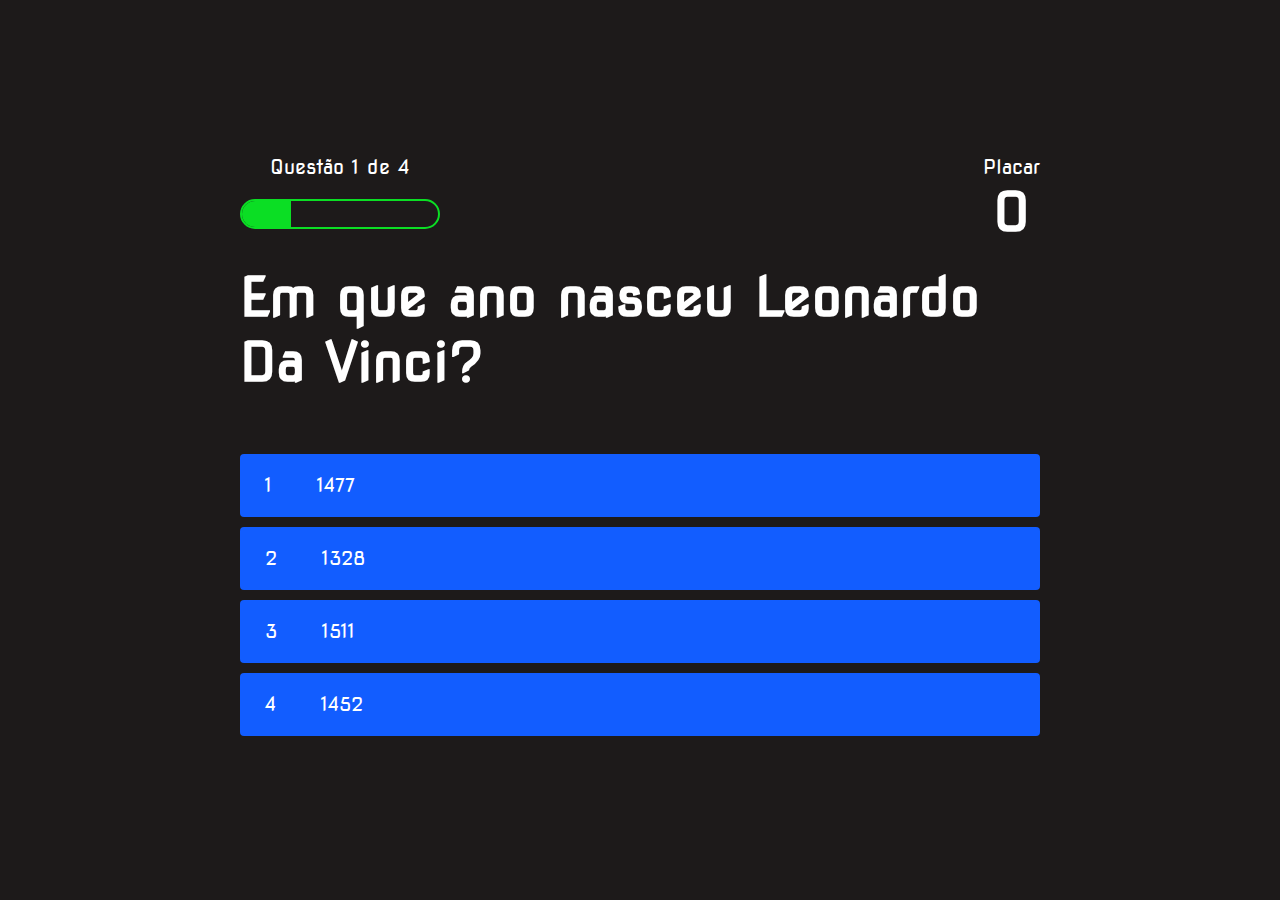
==== game.html @ c3157d64 "Commitando o projeto completo" ====
<!DOCTYPE html>
<html>
	<head>
		<meta charset="UTF-8">
		<meta name="viewport" content="width=device-width, initial-scale=1.0">
		<link rel="stylesheet" type="text/css" href="style.css">
		<link rel="stylesheet" type="text/css" href="game.css">
		<title>Quiz Page</title>
	</head>
	<body>
		<div class="container">
			<div id="game" class="justify-center flex-column">
				<div id="hud">
					<div class="hud-item">
						<p id="progressText" class="hud-prefix">Progresso</p>
						<div id="progressBar">
							<div id="progressBarFull"></div>
						</div>
					</div>
					<div class="hud-item">
						<p class="hud-prefix">Placar</p>
						<h1 class="hud-main-text" id="score">0</h1>
					</div>
				</div>

				<h1 id="question">Marque a alternativa correta</h1>
				<h2 id="right-answer"></h2>
				<div class="choice-container">
					<p class="choice-prefix">1</p>
					<p class="choice-text" data-number="1">Choice</p>
				</div>
				<div class="choice-container">
					<p class="choice-prefix">2</p>
					<p class="choice-text" data-number="2">Choice 2</p>
				</div>
				<div class="choice-container">
					<p class="choice-prefix">3</p>
					<p class="choice-text" data-number="3">Choice 3</p>
				</div>
				<div class="choice-container">
					<p class="choice-prefix">4</p>
					<p class="choice-text" data-number="4">Choice 4</p>
				</div>
			</div>
		</div>
		<script type="text/javascript" src="game.js"></script>
	</body>
</html>
---- style.css ----
@import url('https://fonts.googleapis.com/css2?family=Nova+Square&display=swap');

:root{
	background-color: rgb(29,26,26);
}

* {
	box-sizing: border-box;
	padding: 0;
	margin: 0;
	font-size: 62.5%;
	font-family: 'Nova Square', cursive;
}

h1 {
	font-size: 5.4rem;
	color: white;
	margin-bottom: 2rem;
}

h2 {
	font-size: 4.2rem;
	margin-bottom: 4rem;
}

.container {
	width: 100vw;
	height: 100vh;
	display: flex;
	justify-content: center;
	align-items: center;
	max-width: 80rem;
	margin: 0 auto;
	padding: 2rem;
}

.flex-column {
	display: flex;
	flex-direction: column;
}

.flex-center {
	justify-content: center;
	align-items: center;
}

.justify-center {
	justify-content: center;
}

.text-center {
	text-align: center;
}

.hidden {
	display: none;
}

.btn {
	font-size: 2.4rem;
	padding: 2rem 0;
	width: 30rem;
	text-align: center;
	margin-bottom: 1rem;
	text-decoration: none;
	color: rgb(28,26,26);
	background: linear-gradient(90deg, rgb(18,92,255) 0%, rgb(0,102,255) 100%);
	border-radius: 4px;
}

.btn:hover {
	cursor: pointer;
	box-shadow: 0 0.4rem 1.4rem 0 rgba(0,114,244,0.6);
	transition: transform 150ms;
	transform: scale(1.03);
}

.btn[disabled]:hover {
	cursor: not-allowed;
	box-shadow: none;
	transform:  none;
}

#highscore-btn {
	background: linear-gradient(90deg, rgb(255,247,9) 0%, rgb(240,221,6) 100%);
}

#highscore-btn:hover {
	box-shadow: 0 0.4rem 1.4rem 0 rgb(255,25,0,0.5);
}

.fa-crown {
	font-size: 2.5rem;
	margin-left: 1rem;
}

.end-form-container {
	width: 100%;
	display: flex;
	flex-direction: column;
	align-items: center;
	max-width: 30rem;
}

input {
	margin-bottom: 1rem;
	width: 20rem;
	padding: 1.5rem;
	font-size: 1.8rem;
	border: none;
	box-shadow: 0 0.1rem 1.4rem 0 rgba(86,185,235,0.5);
}

input::placeholder {
	color: white;
}

#username {
	margin-bottom: 3rem;
	width: 100%;
	outline: none;
}

#end-text {
	font-size: 2.4rem;
	color: white;
	text-align: center;
}

#saveScoreBtn {
	border: none;
}

.fa-home {
	margin-left: 1rem;
	font-size: 2rem;
	color: rgb(28,26,26);
}
---- game.css ----
body {
	color: white;
}

.choice-container {
	display: flex;
	margin-bottom: 1rem;
	width: 100%;
	border-radius: 4px;
	background: rgb(18,93,255);
	font-size: 3rem;
	min-width: 80rem;
}

.choice-container:hover {
	cursor: pointer;
	box-shadow: 0 0.4rem 1.4rem 0 regba(6,103,247, 0.5);
	transform: scale(1.02);
	transition: transform 100ms;
}

.choice-prefix {
	padding: 2rem 2.5rem;
	color: white
}

.choice-text {
	padding: 2rem;
	width: 100%;
}

.correct {
	background: linear-gradient(32deg, rgba(11,223,36) 0%, rgba(41,232,111) 100%);
}

.incorrect {
	background: linear-gradient(32deg, rgba(230,29,1) 0%, rgba(224,11,11,1) 100%);
}


#hud {
	display: flex;
	justify-content: space-between;
}

#right-answer {
	font-size: 3rem;
}

.hud-prefix {
	text-align: center;
	font-size: 2rem;
}

.hud-main-text {
	text-align: center;
}

#progressBar {
	width: 20rem;
	height: 3rem;
	border: 0.2rem solid rgb(11,222,36);
	margin-top: 2rem;
	border-radius: 50px;
	overflow: hidden;
}

#progressBarFull {
	height: 100%;
	background: rgb(11,222,36);
	width: 0%;
}

@media screen and (max-width: 768px) {
	.choice-container {
		min-width: 40rem;
	}
}
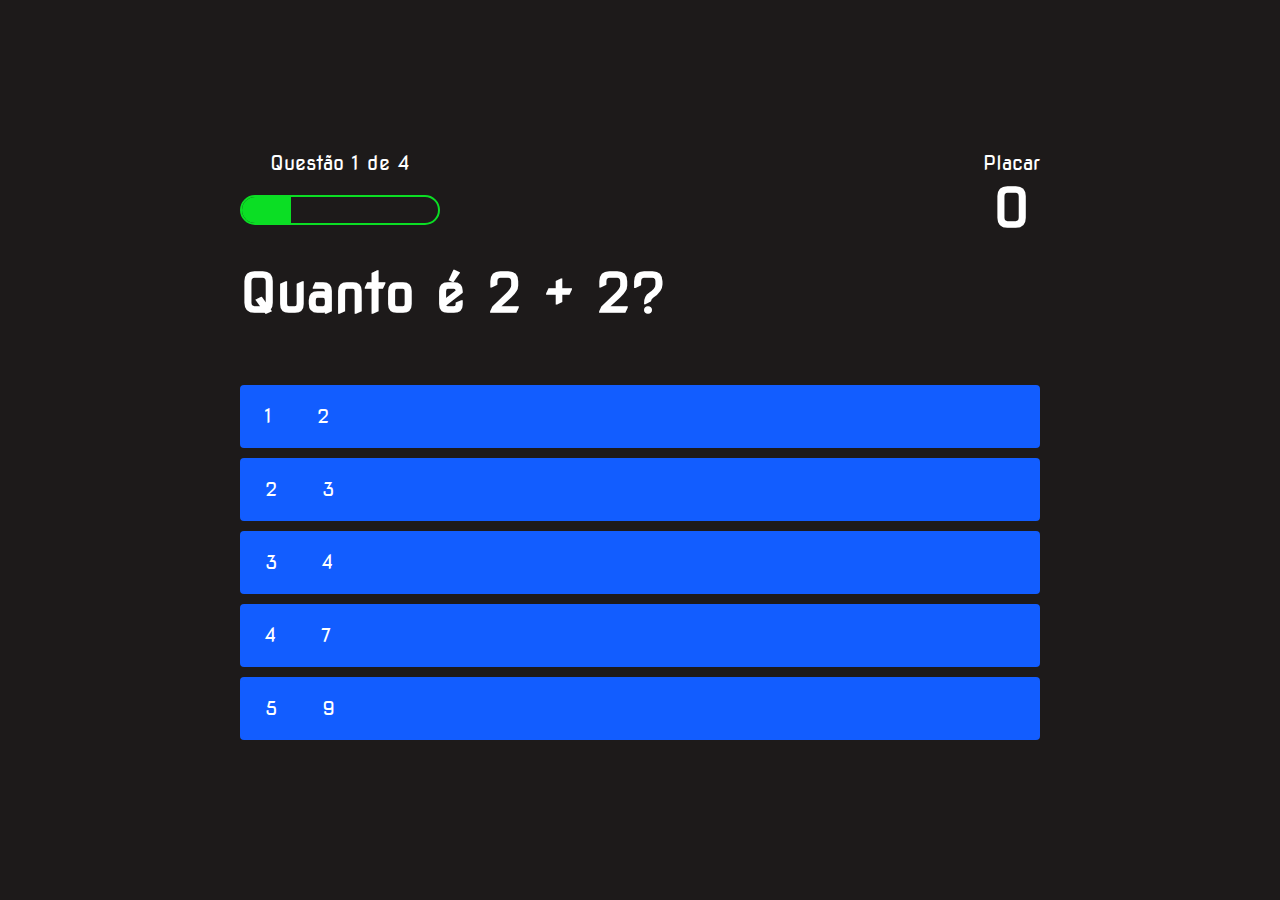
==== commit 32687005: "Adicionando quinta alternativa" ====
--- a/game.html
+++ b/game.html
@@ -41,6 +41,10 @@
 					<p class="choice-prefix">4</p>
 					<p class="choice-text" data-number="4">Choice 4</p>
 				</div>
+				<div class="choice-container">
+					<p class="choice-prefix">5</p>
+					<p class="choice-text" data-number="5">Choice 5</p>
+				</div>
 			</div>
 		</div>
 		<script type="text/javascript" src="game.js"></script>
